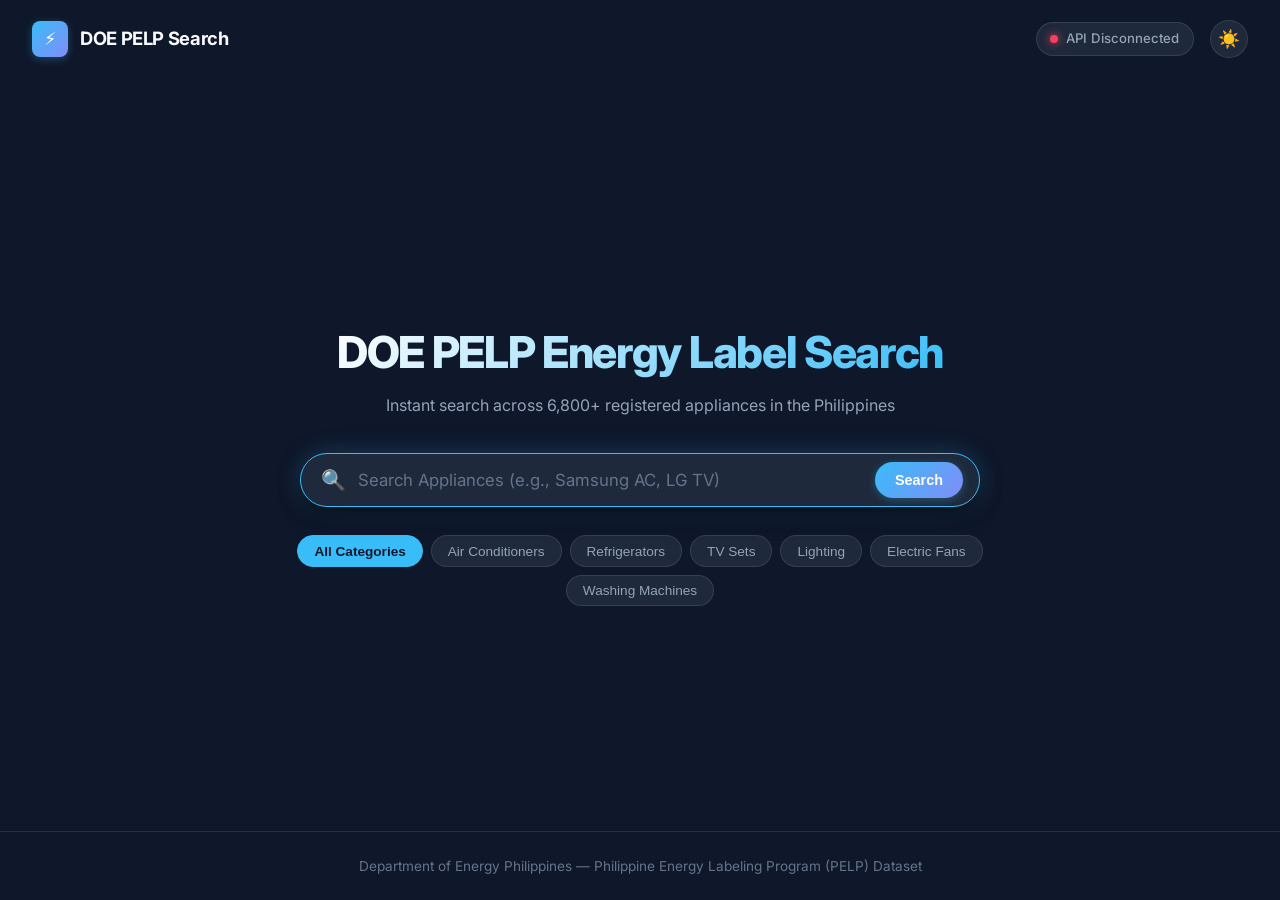
==== pelp_ui/index.html @ 81fca604 "feat(pelp): consolidate Appliances_PELP into Powerforecast-Calculator-UI-branch and integrate 3-way " ====
<!DOCTYPE html>
<html lang="en" data-theme="dark">
<head>
    <meta charset="UTF-8">
    <meta name="viewport" content="width=device-width, initial-scale=1.0">
    <title>DOE PELP Appliance Energy Label Search</title>

    <!-- Google Fonts -->
    <link rel="preconnect" href="https://fonts.googleapis.com">
    <link rel="preconnect" href="https://fonts.gstatic.com" crossorigin>
    <link href="https://fonts.googleapis.com/css2?family=Inter:wght@400;500;600;700;800&display=swap" rel="stylesheet">

    <!-- Modern Stylesheet -->
    <link rel="stylesheet" href="styles.css">
</head>
<body>

    <!-- Top Navigation Header -->
    <header>
        <a href="#" class="brand-badge">
            <div class="brand-logo">⚡</div>
            <span>DOE PELP Search</span>
        </a>
        <div class="nav-actions">
            <div class="status-pill">
                <span class="status-dot" id="statusDot"></span>
                <span id="statusText">Connecting API...</span>
            </div>
            <button class="theme-toggle" id="themeToggle" title="Toggle Light/Dark Theme">☀️</button>
        </div>
    </header>

    <!-- Main Hero Search Section -->
    <main class="hero-container">
        <h1 class="hero-title">DOE PELP Energy Label Search</h1>
        <p class="hero-subtitle">Instant search across 6,800+ registered appliances in the Philippines</p>

        <!-- Search Input Bar & Real-Time Suggestions -->
        <div class="search-wrapper">
            <div class="search-box">
                <span class="search-icon">🔍</span>
                <input 
                    type="text" 
                    id="searchInput" 
                    class="search-input" 
                    placeholder="Search Appliances (e.g., Samsung AC, LG TV)"
                    autocomplete="off"
                    autofocus
                >
                <button type="button" class="clear-btn" id="clearBtn" title="Clear input">✕</button>
                <button type="button" class="search-btn" id="searchBtn">Search</button>
            </div>

            <!-- Real-Time Autocomplete Dropdown -->
            <div class="suggestions-dropdown" id="suggestionsDropdown"></div>
        </div>

        <!-- Quick Category Filter Pills -->
        <div class="category-pills">
            <button class="pill active" data-category="">All Categories</button>
            <button class="pill" data-category="air-conditioners">Air Conditioners</button>
            <button class="pill" data-category="refrigerating-appliances">Refrigerators</button>
            <button class="pill" data-category="television-sets">TV Sets</button>
            <button class="pill" data-category="lighting-products">Lighting</button>
            <button class="pill" data-category="electric-fans">Electric Fans</button>
            <button class="pill" data-category="clothes-washing-machines">Washing Machines</button>
        </div>
    </main>

    <!-- Search Results Grid Section -->
    <section class="results-container" id="resultsContainer">
        <div class="results-header">
            <h2 style="font-size: 1.2rem; font-weight: 700;">Search Results</h2>
            <div class="results-count" id="resultsCount">Showing 0 results</div>
        </div>
        <div class="results-grid" id="resultsGrid"></div>
    </section>

    <!-- Product Spec Modal -->
    <div class="modal-overlay" id="modalOverlay">
        <div class="modal-content">
            <button class="modal-close" id="modalClose">✕</button>
            <div id="modalContent"></div>
        </div>
    </div>

    <!-- Footer -->
    <footer>
        <p>Department of Energy Philippines — Philippine Energy Labeling Program (PELP) Dataset</p>
    </footer>

    <!-- Application Script -->
    <script src="script.js"></script>
</body>
</html>
---- pelp_ui/styles.css ----
/* ==========================================================================
   DOE PELP Appliance Search - Modern Google-Inspired Stylesheet
   ========================================================================== */

:root {
    --bg-primary: #0f172a;
    --bg-surface: #1e293b;
    --bg-surface-hover: #334155;
    --bg-glass: rgba(30, 41, 59, 0.75);
    
    --text-primary: #f8fafc;
    --text-secondary: #94a3b8;
    --text-muted: #64748b;
    
    --accent-blue: #38bdf8;
    --accent-indigo: #818cf8;
    --accent-emerald: #34d399;
    --accent-amber: #fbbf24;
    --accent-rose: #f43f5e;
    
    --border-color: rgba(255, 255, 255, 0.1);
    --border-highlight: rgba(56, 189, 248, 0.4);
    
    --shadow-sm: 0 1px 2px 0 rgba(0, 0, 0, 0.05);
    --shadow-md: 0 4px 6px -1px rgba(0, 0, 0, 0.3), 0 2px 4px -2px rgba(0, 0, 0, 0.3);
    --shadow-lg: 0 10px 25px -5px rgba(0, 0, 0, 0.5), 0 8px 10px -6px rgba(0, 0, 0, 0.5);
    --shadow-glow: 0 0 25px rgba(56, 189, 248, 0.25);
    
    --radius-sm: 8px;
    --radius-md: 14px;
    --radius-lg: 24px;
    --radius-full: 9999px;
    
    --font-family: 'Inter', system-ui, -apple-system, BlinkMacSystemFont, "Segoe UI", Roboto, sans-serif;
    --transition-fast: 0.15s ease;
    --transition-normal: 0.25s cubic-bezier(0.4, 0, 0.2, 1);
}

[data-theme="light"] {
    --bg-primary: #f8fafc;
    --bg-surface: #ffffff;
    --bg-surface-hover: #f1f5f9;
    --bg-glass: rgba(255, 255, 255, 0.85);
    
    --text-primary: #0f172a;
    --text-secondary: #475569;
    --text-muted: #94a3b8;
    
    --border-color: rgba(0, 0, 0, 0.08);
    --border-highlight: rgba(14, 165, 233, 0.5);
    
    --shadow-md: 0 4px 12px rgba(0, 0, 0, 0.06);
    --shadow-lg: 0 20px 30px -10px rgba(0, 0, 0, 0.08);
    --shadow-glow: 0 0 20px rgba(14, 165, 233, 0.15);
}

/* Base Styles */
* {
    box-sizing: border-box;
    margin: 0;
    padding: 0;
}

body {
    font-family: var(--font-family);
    background-color: var(--bg-primary);
    color: var(--text-primary);
    min-height: 100vh;
    display: flex;
    flex-direction: column;
    overflow-x: hidden;
    line-height: 1.5;
    transition: background-color var(--transition-normal), color var(--transition-normal);
}

/* Header & Nav */
header {
    display: flex;
    justify-content: space-between;
    align-items: center;
    padding: 1.25rem 2rem;
    position: relative;
    z-index: 50;
}

.brand-badge {
    display: flex;
    align-items: center;
    gap: 0.75rem;
    font-weight: 700;
    font-size: 1.15rem;
    letter-spacing: -0.02em;
    color: var(--text-primary);
    text-decoration: none;
}

.brand-logo {
    width: 36px;
    height: 36px;
    background: linear-gradient(135deg, var(--accent-blue), var(--accent-indigo));
    border-radius: var(--radius-sm);
    display: flex;
    align-items: center;
    justify-content: center;
    color: #fff;
    font-size: 1.1rem;
    box-shadow: 0 2px 8px rgba(56, 189, 248, 0.3);
}

.nav-actions {
    display: flex;
    align-items: center;
    gap: 1rem;
}

.status-pill {
    display: flex;
    align-items: center;
    gap: 0.5rem;
    background: var(--bg-surface);
    border: 1px solid var(--border-color);
    padding: 0.4rem 0.85rem;
    border-radius: var(--radius-full);
    font-size: 0.825rem;
    color: var(--text-secondary);
    font-weight: 500;
}

.status-dot {
    width: 8px;
    height: 8px;
    border-radius: 50%;
    background-color: var(--accent-emerald);
    box-shadow: 0 0 8px var(--accent-emerald);
}

.status-dot.disconnected {
    background-color: var(--accent-rose);
    box-shadow: 0 0 8px var(--accent-rose);
}

.theme-toggle {
    background: var(--bg-surface);
    border: 1px solid var(--border-color);
    color: var(--text-secondary);
    width: 38px;
    height: 38px;
    border-radius: 50%;
    cursor: pointer;
    display: flex;
    align-items: center;
    justify-content: center;
    font-size: 1.1rem;
    transition: var(--transition-fast);
}

.theme-toggle:hover {
    background: var(--bg-surface-hover);
    color: var(--text-primary);
}

/* Hero Section */
.hero-container {
    flex: 1;
    display: flex;
    flex-direction: column;
    align-items: center;
    justify-content: center;
    padding: 3rem 1.5rem 2rem;
    width: 100%;
    max-width: 900px;
    margin: 0 auto;
    transition: all 0.4s ease;
}

.hero-title {
    font-size: 2.75rem;
    font-weight: 800;
    text-align: center;
    margin-bottom: 0.5rem;
    letter-spacing: -0.03em;
    background: linear-gradient(135deg, #ffffff 0%, var(--accent-blue) 100%);
    -webkit-background-clip: text;
    -webkit-text-fill-color: transparent;
}

[data-theme="light"] .hero-title {
    background: linear-gradient(135deg, #0f172a 0%, #0284c7 100%);
    -webkit-background-clip: text;
    -webkit-text-fill-color: transparent;
}

.hero-subtitle {
    font-size: 1rem;
    color: var(--text-secondary);
    text-align: center;
    margin-bottom: 2.25rem;
}

/* Search Wrapper & Input */
.search-wrapper {
    position: relative;
    width: 100%;
    max-width: 680px;
    z-index: 40;
}

.search-box {
    display: flex;
    align-items: center;
    background: var(--bg-surface);
    border: 1px solid var(--border-color);
    border-radius: var(--radius-full);
    padding: 0.5rem 1rem 0.5rem 1.25rem;
    box-shadow: var(--shadow-md);
    transition: all var(--transition-normal);
}

.search-box:focus-within {
    border-color: var(--accent-blue);
    box-shadow: var(--shadow-lg), var(--shadow-glow);
    background: var(--bg-surface);
}

.search-icon {
    color: var(--text-muted);
    font-size: 1.25rem;
    margin-right: 0.75rem;
    display: flex;
    align-items: center;
}

.search-input {
    flex: 1;
    background: transparent;
    border: none;
    outline: none;
    color: var(--text-primary);
    font-size: 1.05rem;
    font-family: inherit;
    padding: 0.5rem 0;
}

.search-input::placeholder {
    color: var(--text-muted);
}

.clear-btn {
    background: none;
    border: none;
    color: var(--text-muted);
    font-size: 1.1rem;
    cursor: pointer;
    padding: 0.25rem 0.5rem;
    display: none;
    border-radius: 50%;
    transition: var(--transition-fast);
}

.clear-btn:hover {
    color: var(--text-primary);
    background: var(--bg-surface-hover);
}

.search-btn {
    background: linear-gradient(135deg, var(--accent-blue), var(--accent-indigo));
    border: none;
    color: #fff;
    padding: 0.65rem 1.25rem;
    border-radius: var(--radius-full);
    font-weight: 600;
    font-size: 0.9rem;
    cursor: pointer;
    margin-left: 0.5rem;
    transition: var(--transition-fast);
    box-shadow: 0 2px 8px rgba(56, 189, 248, 0.3);
}

.search-btn:hover {
    opacity: 0.92;
    transform: translateY(-1px);
}

/* Autocomplete Dropdown */
.suggestions-dropdown {
    position: absolute;
    top: calc(100% + 8px);
    left: 0;
    right: 0;
    background: var(--bg-surface);
    border: 1px solid var(--border-color);
    border-radius: var(--radius-md);
    box-shadow: var(--shadow-lg);
    max-height: 380px;
    overflow-y: auto;
    display: none;
    z-index: 100;
    backdrop-filter: blur(12px);
}

.suggestions-dropdown.active {
    display: block;
    animation: fadeInDown 0.2s ease;
}

@keyframes fadeInDown {
    from {
        opacity: 0;
        transform: translateY(-8px);
    }
    to {
        opacity: 1;
        transform: translateY(0);
    }
}

.suggestion-item {
    display: flex;
    align-items: center;
    justify-content: space-between;
    padding: 0.85rem 1.25rem;
    cursor: pointer;
    border-bottom: 1px solid var(--border-color);
    transition: background-color var(--transition-fast);
}

.suggestion-item:last-child {
    border-bottom: none;
}

.suggestion-item:hover,
.suggestion-item.selected {
    background-color: var(--bg-surface-hover);
}

.suggestion-main {
    display: flex;
    align-items: center;
    gap: 0.75rem;
    overflow: hidden;
}

.category-tag {
    font-size: 0.725rem;
    font-weight: 600;
    padding: 0.25rem 0.6rem;
    border-radius: var(--radius-sm);
    background: rgba(56, 189, 248, 0.15);
    color: var(--accent-blue);
    white-space: nowrap;
    text-transform: uppercase;
    letter-spacing: 0.03em;
}

.suggestion-title {
    font-size: 0.95rem;
    font-weight: 600;
    color: var(--text-primary);
    white-space: nowrap;
    overflow: hidden;
    text-overflow: ellipsis;
}

.suggestion-brand {
    font-weight: 700;
    color: var(--accent-blue);
}

.suggestion-meta {
    font-size: 0.8rem;
    color: var(--text-muted);
    white-space: nowrap;
}

/* Category Quick Filter Tags */
.category-pills {
    display: flex;
    flex-wrap: wrap;
    justify-content: center;
    gap: 0.5rem;
    margin-top: 1.75rem;
    max-width: 750px;
}

.pill {
    background: var(--bg-surface);
    border: 1px solid var(--border-color);
    color: var(--text-secondary);
    padding: 0.45rem 1rem;
    border-radius: var(--radius-full);
    font-size: 0.85rem;
    font-weight: 500;
    cursor: pointer;
    transition: var(--transition-fast);
}

.pill:hover, .pill.active {
    background: var(--accent-blue);
    color: #0f172a;
    border-color: var(--accent-blue);
    font-weight: 600;
}

/* Results Grid Section */
.results-container {
    width: 100%;
    max-width: 1200px;
    margin: 1.5rem auto 4rem;
    padding: 0 1.5rem;
    display: none;
}

.results-header {
    display: flex;
    justify-content: space-between;
    align-items: center;
    margin-bottom: 1.25rem;
    padding-bottom: 0.75rem;
    border-bottom: 1px solid var(--border-color);
}

.results-count {
    font-size: 0.95rem;
    color: var(--text-secondary);
}

.results-grid {
    display: grid;
    grid-template-columns: repeat(auto-fill, minmax(340px, 1fr));
    gap: 1.25rem;
}

/* Appliance Product Card */
.product-card {
    background: var(--bg-surface);
    border: 1px solid var(--border-color);
    border-radius: var(--radius-md);
    padding: 1.25rem;
    display: flex;
    flex-direction: column;
    justify-content: space-between;
    transition: transform var(--transition-normal), box-shadow var(--transition-normal), border-color var(--transition-normal);
}

.product-card:hover {
    transform: translateY(-3px);
    box-shadow: var(--shadow-lg);
    border-color: var(--border-highlight);
}

.card-top {
    display: flex;
    justify-content: space-between;
    align-items: flex-start;
    gap: 0.5rem;
    margin-bottom: 0.75rem;
}

.card-brand {
    font-size: 0.825rem;
    font-weight: 700;
    text-transform: uppercase;
    letter-spacing: 0.05em;
    color: var(--accent-blue);
}

.card-model {
    font-size: 1.1rem;
    font-weight: 700;
    color: var(--text-primary);
    margin-bottom: 0.75rem;
    line-height: 1.3;
}

.card-specs {
    display: flex;
    flex-direction: column;
    gap: 0.4rem;
    margin-bottom: 1rem;
    background: var(--bg-primary);
    padding: 0.75rem;
    border-radius: var(--radius-sm);
    font-size: 0.85rem;
}

.spec-row {
    display: flex;
    justify-content: space-between;
}

.spec-label {
    color: var(--text-muted);
}

.spec-value {
    color: var(--text-primary);
    font-weight: 600;
    text-align: right;
}

.card-action {
    background: var(--bg-surface-hover);
    color: var(--text-primary);
    border: 1px solid var(--border-color);
    padding: 0.6rem;
    border-radius: var(--radius-sm);
    font-size: 0.85rem;
    font-weight: 600;
    cursor: pointer;
    width: 100%;
    text-align: center;
    transition: var(--transition-fast);
}

.card-action:hover {
    background: var(--accent-blue);
    color: #0f172a;
    border-color: var(--accent-blue);
}

/* Detail Modal */
.modal-overlay {
    position: fixed;
    top: 0;
    left: 0;
    right: 0;
    bottom: 0;
    background: rgba(15, 23, 42, 0.8);
    backdrop-filter: blur(8px);
    display: none;
    align-items: center;
    justify-content: center;
    z-index: 200;
    padding: 1.5rem;
}

.modal-overlay.active {
    display: flex;
    animation: fadeIn 0.2s ease;
}

@keyframes fadeIn {
    from { opacity: 0; }
    to { opacity: 1; }
}

.modal-content {
    background: var(--bg-surface);
    border: 1px solid var(--border-color);
    border-radius: var(--radius-md);
    max-width: 650px;
    width: 100%;
    max-height: 85vh;
    overflow-y: auto;
    padding: 1.75rem;
    box-shadow: var(--shadow-lg);
    position: relative;
}

.modal-close {
    position: absolute;
    top: 1.25rem;
    right: 1.25rem;
    background: var(--bg-surface-hover);
    border: none;
    color: var(--text-muted);
    width: 32px;
    height: 32px;
    border-radius: 50%;
    font-size: 1.1rem;
    cursor: pointer;
    display: flex;
    align-items: center;
    justify-content: center;
}

.modal-close:hover {
    color: var(--text-primary);
}

.modal-header {
    margin-bottom: 1.5rem;
}

.modal-title {
    font-size: 1.4rem;
    font-weight: 700;
    color: var(--text-primary);
}

.modal-table {
    width: 100%;
    border-collapse: collapse;
    font-size: 0.9rem;
}

.modal-table th, .modal-table td {
    padding: 0.75rem;
    border-bottom: 1px solid var(--border-color);
    text-align: left;
}

.modal-table th {
    color: var(--text-muted);
    font-weight: 600;
    width: 45%;
}

.modal-table td {
    color: var(--text-primary);
    font-weight: 500;
}

/* Empty & Loading States */
.no-results {
    text-align: center;
    padding: 3rem 1.5rem;
    color: var(--text-muted);
    font-size: 1.1rem;
}

.spinner {
    width: 24px;
    height: 24px;
    border: 3px solid rgba(255, 255, 255, 0.1);
    border-top-color: var(--accent-blue);
    border-radius: 50%;
    animation: spin 0.8s linear infinite;
    display: inline-block;
}

@keyframes spin {
    to { transform: rotate(360deg); }
}

/* Footer */
footer {
    text-align: center;
    padding: 1.5rem;
    color: var(--text-muted);
    font-size: 0.85rem;
    margin-top: auto;
    border-top: 1px solid var(--border-color);
}
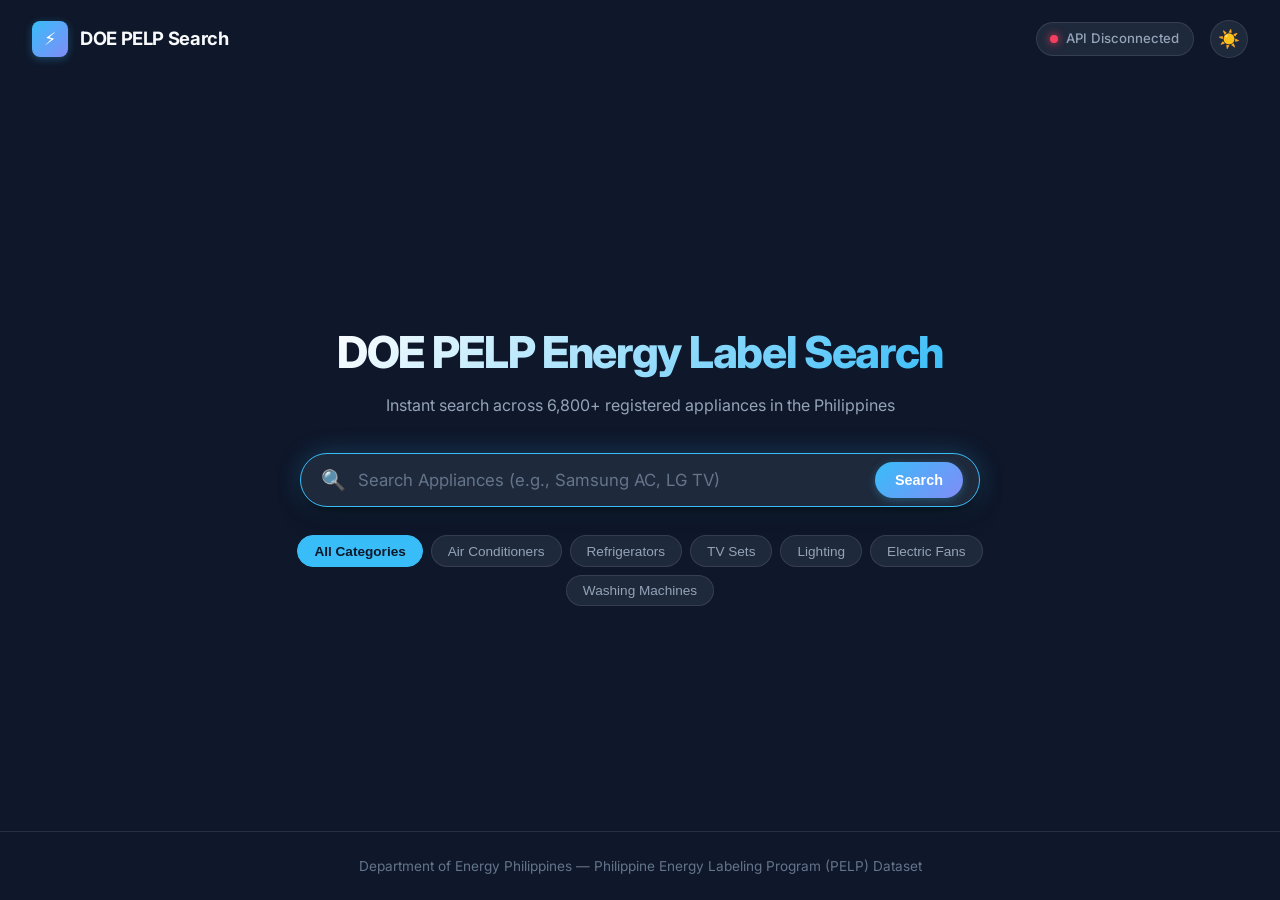
==== commit 715fc26c: "feat: link website logo favicon across all pages" ====
--- a/pelp_ui/index.html
+++ b/pelp_ui/index.html
@@ -4,6 +4,7 @@
     <meta charset="UTF-8">
     <meta name="viewport" content="width=device-width, initial-scale=1.0">
     <title>DOE PELP Appliance Energy Label Search</title>
+    <link rel="icon" type="image/png" href="../Assets/LOGO.png">
 
     <!-- Google Fonts -->
     <link rel="preconnect" href="https://fonts.googleapis.com">
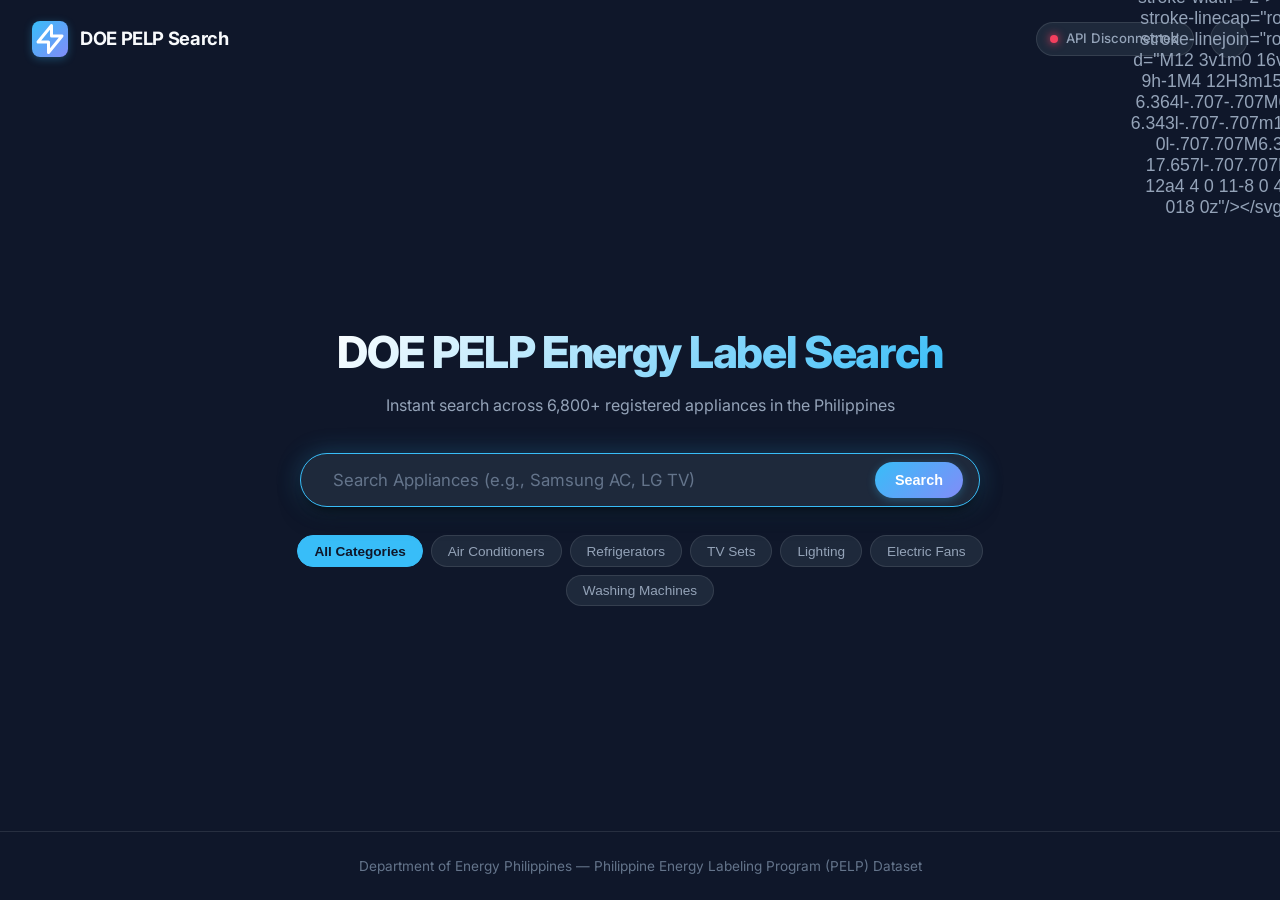
==== commit e9d3e42a: "1.9.3v - Revamp UI to replace emojis with modern SVG icons across appliance inventory, controls, cat" ====
--- a/pelp_ui/index.html
+++ b/pelp_ui/index.html
@@ -19,7 +19,7 @@
     <!-- Top Navigation Header -->
     <header>
         <a href="#" class="brand-badge">
-            <div class="brand-logo">⚡</div>
+            <div class="brand-logo"><svg class="w-4 h-4 inline-block text-amber-400 align-middle" fill="none" stroke="currentColor" viewBox="0 0 24 24" stroke-width="2"><path stroke-linecap="round" stroke-linejoin="round" d="M13 10V3L4 14h7v7l9-11h-7z"/></svg></div>
             <span>DOE PELP Search</span>
         </a>
         <div class="nav-actions">
@@ -27,7 +27,7 @@
                 <span class="status-dot" id="statusDot"></span>
                 <span id="statusText">Connecting API...</span>
             </div>
-            <button class="theme-toggle" id="themeToggle" title="Toggle Light/Dark Theme">☀️</button>
+            <button class="theme-toggle" id="themeToggle" title="Toggle Light/Dark Theme"><svg class="w-4 h-4 inline-block text-amber-400 align-middle" fill="none" stroke="currentColor" viewBox="0 0 24 24" stroke-width="2"><path stroke-linecap="round" stroke-linejoin="round" d="M12 3v1m0 16v1m9-9h-1M4 12H3m15.364 6.364l-.707-.707M6.343 6.343l-.707-.707m12.728 0l-.707.707M6.343 17.657l-.707.707M16 12a4 4 0 11-8 0 4 4 0 018 0z"/></svg></button>
         </div>
     </header>
 
@@ -39,7 +39,7 @@
         <!-- Search Input Bar & Real-Time Suggestions -->
         <div class="search-wrapper">
             <div class="search-box">
-                <span class="search-icon">🔍</span>
+                <span class="search-icon"><svg class="w-4 h-4 inline-block text-slate-400 align-middle" fill="none" stroke="currentColor" viewBox="0 0 24 24" stroke-width="2"><path stroke-linecap="round" stroke-linejoin="round" d="M21 21l-6-6m2-5a7 7 0 11-14 0 7 7 0 0114 0z"/></svg></span>
                 <input 
                     type="text" 
                     id="searchInput" 
@@ -48,7 +48,7 @@
                     autocomplete="off"
                     autofocus
                 >
-                <button type="button" class="clear-btn" id="clearBtn" title="Clear input">✕</button>
+                <button type="button" class="clear-btn" id="clearBtn" title="Clear input">&times;</button>
                 <button type="button" class="search-btn" id="searchBtn">Search</button>
             </div>
 
@@ -80,7 +80,7 @@
     <!-- Product Spec Modal -->
     <div class="modal-overlay" id="modalOverlay">
         <div class="modal-content">
-            <button class="modal-close" id="modalClose">✕</button>
+            <button class="modal-close" id="modalClose">&times;</button>
             <div id="modalContent"></div>
         </div>
     </div>
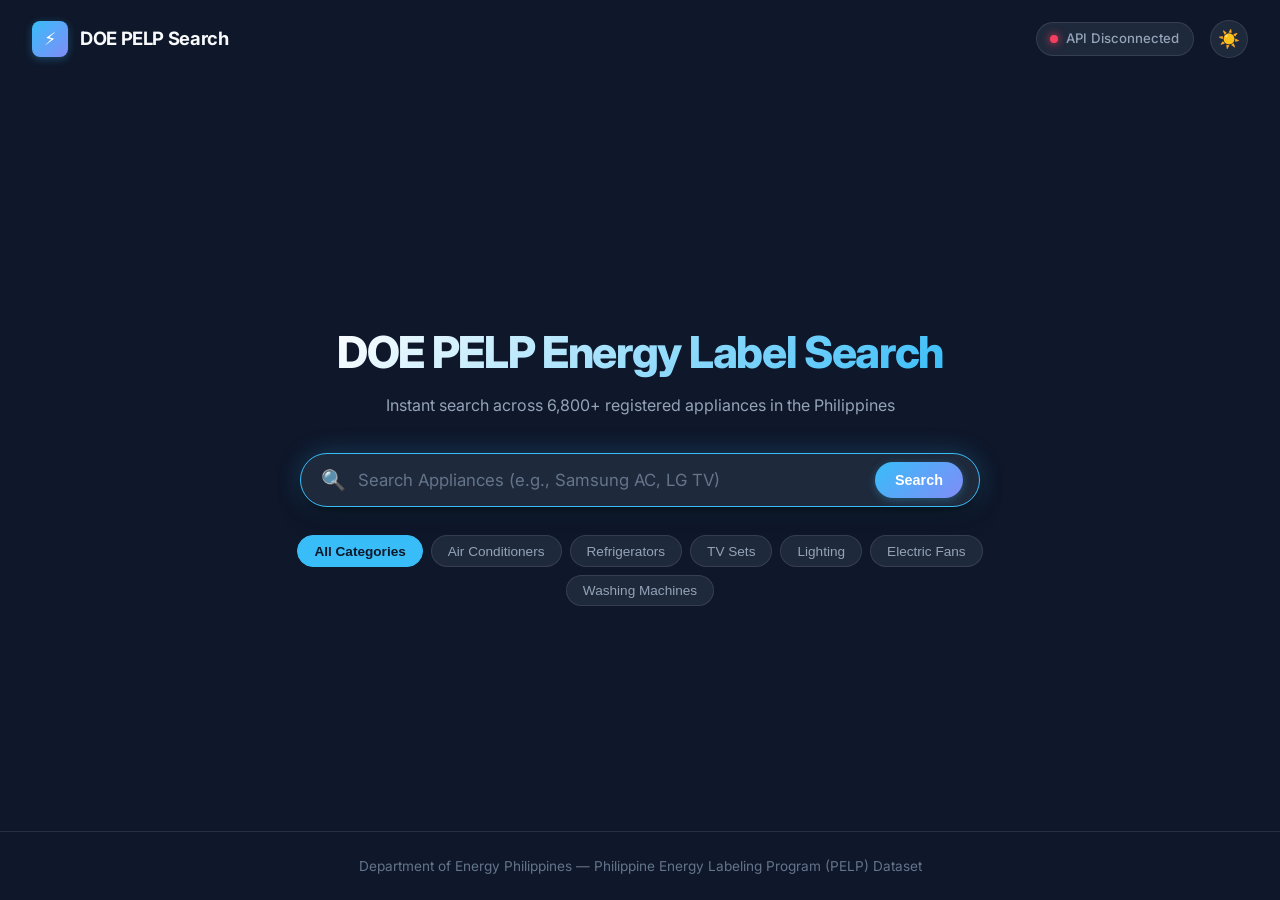
==== commit bc260da7: "1.9.4v - Fix JavaScript regex parsing syntax error in home.html to restore all click handlers and in" ====
--- a/pelp_ui/index.html
+++ b/pelp_ui/index.html
@@ -19,7 +19,7 @@
     <!-- Top Navigation Header -->
     <header>
         <a href="#" class="brand-badge">
-            <div class="brand-logo"><svg class="w-4 h-4 inline-block text-amber-400 align-middle" fill="none" stroke="currentColor" viewBox="0 0 24 24" stroke-width="2"><path stroke-linecap="round" stroke-linejoin="round" d="M13 10V3L4 14h7v7l9-11h-7z"/></svg></div>
+            <div class="brand-logo">⚡</div>
             <span>DOE PELP Search</span>
         </a>
         <div class="nav-actions">
@@ -27,7 +27,7 @@
                 <span class="status-dot" id="statusDot"></span>
                 <span id="statusText">Connecting API...</span>
             </div>
-            <button class="theme-toggle" id="themeToggle" title="Toggle Light/Dark Theme"><svg class="w-4 h-4 inline-block text-amber-400 align-middle" fill="none" stroke="currentColor" viewBox="0 0 24 24" stroke-width="2"><path stroke-linecap="round" stroke-linejoin="round" d="M12 3v1m0 16v1m9-9h-1M4 12H3m15.364 6.364l-.707-.707M6.343 6.343l-.707-.707m12.728 0l-.707.707M6.343 17.657l-.707.707M16 12a4 4 0 11-8 0 4 4 0 018 0z"/></svg></button>
+            <button class="theme-toggle" id="themeToggle" title="Toggle Light/Dark Theme">☀️</button>
         </div>
     </header>
 
@@ -39,7 +39,7 @@
         <!-- Search Input Bar & Real-Time Suggestions -->
         <div class="search-wrapper">
             <div class="search-box">
-                <span class="search-icon"><svg class="w-4 h-4 inline-block text-slate-400 align-middle" fill="none" stroke="currentColor" viewBox="0 0 24 24" stroke-width="2"><path stroke-linecap="round" stroke-linejoin="round" d="M21 21l-6-6m2-5a7 7 0 11-14 0 7 7 0 0114 0z"/></svg></span>
+                <span class="search-icon">🔍</span>
                 <input 
                     type="text" 
                     id="searchInput" 
@@ -48,7 +48,7 @@
                     autocomplete="off"
                     autofocus
                 >
-                <button type="button" class="clear-btn" id="clearBtn" title="Clear input">&times;</button>
+                <button type="button" class="clear-btn" id="clearBtn" title="Clear input">✕</button>
                 <button type="button" class="search-btn" id="searchBtn">Search</button>
             </div>
 
@@ -80,7 +80,7 @@
     <!-- Product Spec Modal -->
     <div class="modal-overlay" id="modalOverlay">
         <div class="modal-content">
-            <button class="modal-close" id="modalClose">&times;</button>
+            <button class="modal-close" id="modalClose">✕</button>
             <div id="modalContent"></div>
         </div>
     </div>
